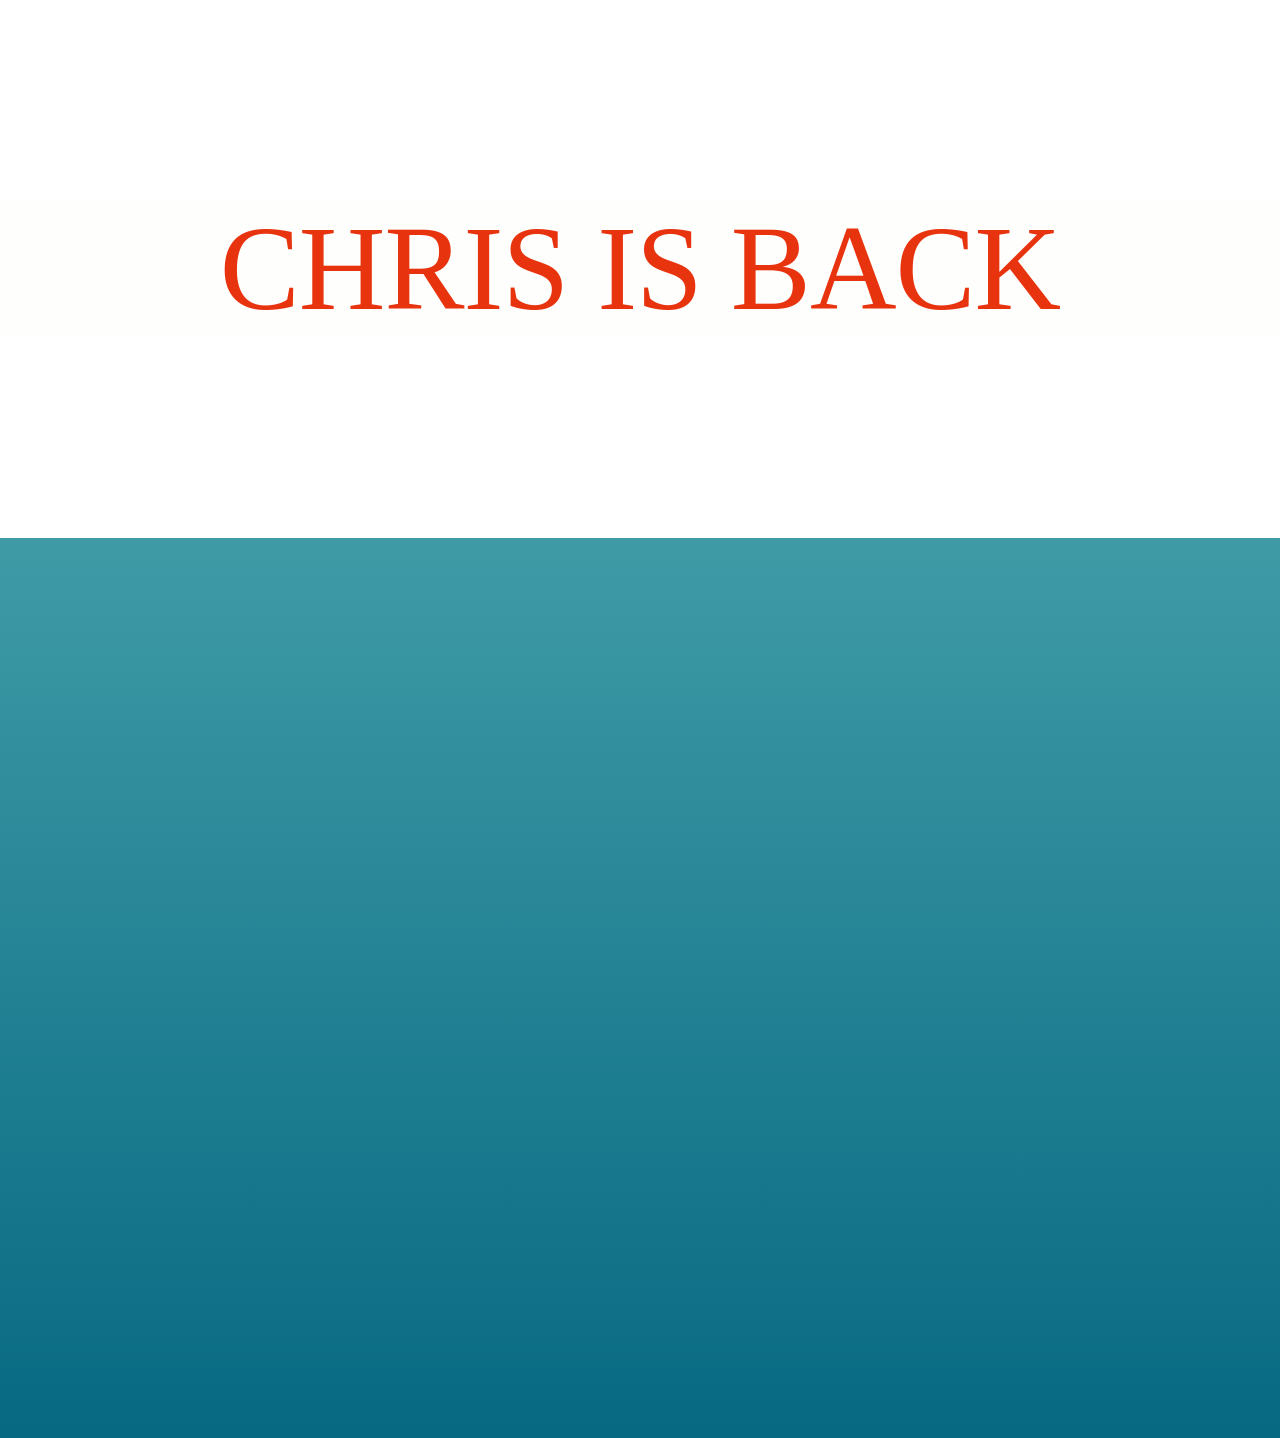
==== index.html @ 7722e214 "Rename assets/index.html to index.html" ====
<html>
<head>
    <title>Chris is Back</title>
    <link rel="stylesheet" href="assets/main.css" />
</head>
<body>


    <div class="outer-wrapper">
        <div class="header">
            <h1>
                Chris Is Back
            </h1>
        </div>
        <div class="water">
            <div class="swimmer"></div>
            <div class="code"></div>
            <div class="chris"></div>
        </div>
    </div>
    <script
        src="http://midijs.net/lib/midi.js"
    ></script>
    <script>
        MIDIjs.play('assets/jaws.mid');
    </script>
    <script type="text/javascript">
    (function(i,s,o,g,r,a,m){i['GoogleAnalyticsObject']=r;i[r]=i[r]||function(){
    (i[r].q=i[r].q||[]).push(arguments)},i[r].l=1*new Date();a=s.createElement(o),
    m=s.getElementsByTagName(o)[0];a.async=1;a.src=g;m.parentNode.insertBefore(a,m)
    })(window,document,'script','//www.google-analytics.com/analytics.js','ga');

    ga('create', 'UA-GOOGLES-1', 'auto');
    ga('send', 'pageview');

    </script>
</body>
</html>
---- assets/main.css ----
article,
aside,
details,
figcaption,
figure,
footer,
header,
hgroup,
nav,
section,
summary {
  display: block; }


audio,
canvas,
video {
  display: inline-block; }


audio:not([controls]) {
  display: none;
  height: 0; }


[hidden], template {
  display: none; }


html {
  background: #fff;
  color: #000;
  -webkit-text-size-adjust: 100%;
  -ms-text-size-adjust: 100%; }


html,
button,
input,
select,
textarea {
  font-family: sans-serif; }


body {
  margin: 0; }


a {
  background: transparent; }
  a:focus {
    outline: thin dotted; }
  a:hover, a:active {
    outline: 0; }


h1 {
  font-size: 2em;
  margin: 0.67em 0; }


h2 {
  font-size: 1.5em;
  margin: 0.83em 0; }


h3 {
  font-size: 1.17em;
  margin: 1em 0; }


h4 {
  font-size: 1em;
  margin: 1.33em 0; }


h5 {
  font-size: 0.83em;
  margin: 1.67em 0; }


h6 {
  font-size: 0.75em;
  margin: 2.33em 0; }


abbr[title] {
  border-bottom: 1px dotted; }


b,
strong {
  font-weight: bold; }


dfn {
  font-style: italic; }


mark {
  background: #ff0;
  color: #000; }


code,
kbd,
pre,
samp {
  font-family: monospace, serif;
  font-size: 1em; }


pre {
  white-space: pre;
  white-space: pre-wrap;
  word-wrap: break-word; }


q {
  quotes: "\201C" "\201D" "\2018" "\2019"; }


q:before, q:after {
  content: '';
  content: none; }


small {
  font-size: 80%; }


sub,
sup {
  font-size: 75%;
  line-height: 0;
  position: relative;
  vertical-align: baseline; }


sup {
  top: -0.5em; }


sub {
  bottom: -0.25em; }


img {
  border: 0; }


svg:not(:root) {
  overflow: hidden; }


figure {
  margin: 0; }


fieldset {
  border: 1px solid #c0c0c0;
  margin: 0 2px;
  padding: 0.35em 0.625em 0.75em; }


legend {
  border: 0;
  padding: 0;
  white-space: normal; }


button,
input,
select,
textarea {
  font-family: inherit;
  font-size: 100%;
  margin: 0;
  vertical-align: baseline; }


button, input {
  line-height: normal; }


button,
select {
  text-transform: none; }


button,
html input[type="button"],
input[type="reset"],
input[type="submit"] {
  -webkit-appearance: button;
  cursor: pointer; }


button[disabled],
input[disabled] {
  cursor: default; }


button::-moz-focus-inner, input::-moz-focus-inner {
  border: 0;
  padding: 0; }


textarea {
  overflow: auto;
  vertical-align: top; }


table {
  border-collapse: collapse;
  border-spacing: 0; }


input[type="search"] {
  -webkit-appearance: textfield;
  -moz-box-sizing: content-box;
  -webkit-box-sizing: content-box;
  box-sizing: content-box; }
  input[type="search"]::-webkit-search-cancel-button, input[type="search"]::-webkit-search-decoration {
    -webkit-appearance: none; }
input[type="checkbox"], input[type="radio"] {
  box-sizing: border-box;
  padding: 0; }


@font-face {
  font-family: 'Amity-Jack';
  src: url("Amity-Jack.ttf.woff") format("woff"), url("Amity-Jack.ttf.svg#Amity-Jack") format("svg"), url("Amity-Jack.ttf.eot"), url("Amity-Jack.eot?#iefix") format("embedded-opentype");
  font-weight: normal;
  font-style: normal; }
.header {
  background-color: #fefefc; }
  .header h1 {
    color: #e8330f;
    font-weight: normal;
    font-family: Amity-Jack;
    text-align: center;
    width: 90%;
    text-transform: uppercase;
    margin: 200px 5%;
    font-size: 120px;
    letter-spacing: -1px; }


.water {
  background: #3f9ba6;
  background: -moz-linear-gradient(top, #3f9ba6 0%, #076982 100%);
  background: -webkit-linear-gradient(top, #3f9ba6 0%, #076982 100%);
  background: -ms-linear-gradient(top, #3f9ba6 0%, #076982 100%);
  background: linear-gradient(to bottom, #3f9ba6 0%, #076982 100%);
  height: 100%;
  position: relative; }


.swimmer {
  height: 500px;
  background-position: 50%;
  background-repeat: no-repeat;
  background-size: cover;
  background-image: url(http://i899.photobucket.com/albums/ac196/bokchoy08/Mobile%20Uploads/swimmer.png);
  position: absolute;
  left: 0;
  right: 0;
  max-width: 960px;
  margin: -250px auto 0; }


.ben {
  background-image: url(chris.png);
  background-position: 50% bottom;
  background-repeat: no-repeat;
  background-size: cover;
  position: absolute;
  bottom: 0;
  left: 0;
  right: 0;
  margin: 0 auto;
  max-width: 100%;
  width: 700px;
  height: 700px; }


@-moz-keyframes flickerAnimation {
  /* flame pulses */
  0% {
    opacity: 1; }
  50% {
    opacity: 0.1; }
  100% {
    opacity: 1; } }
@-webkit-keyframes flickerAnimation {
  /* flame pulses */
  0% {
    opacity: 1; }
  50% {
    opacity: 0.1; }
  100% {
    opacity: 1; } }
@keyframes flickerAnimation {
  /* flame pulses */
  0% {
    opacity: 1; }
  50% {
    opacity: 0.1; }
  100% {
    opacity: 1; } }
.code {
  width: 671px;
  height: 761px;
  max-width: 100%;
  background-position: 50%;
  background-repeat: no-repeat;
  background-size: cover;
  background-image: url(http://i899.photobucket.com/albums/ac196/bokchoy08/Mobile%20Uploads/code.png);
  position: absolute;
  bottom: 0;
  left: 0;
  z-index: 100;
  opacity: 1;
  -moz-animation: flickerAnimation 5s infinite;
  -webkit-animation: flickerAnimation 5s infinite;
  animation: flickerAnimation 5s infinite; }


/*# sourceMappingURL=main.css.map */
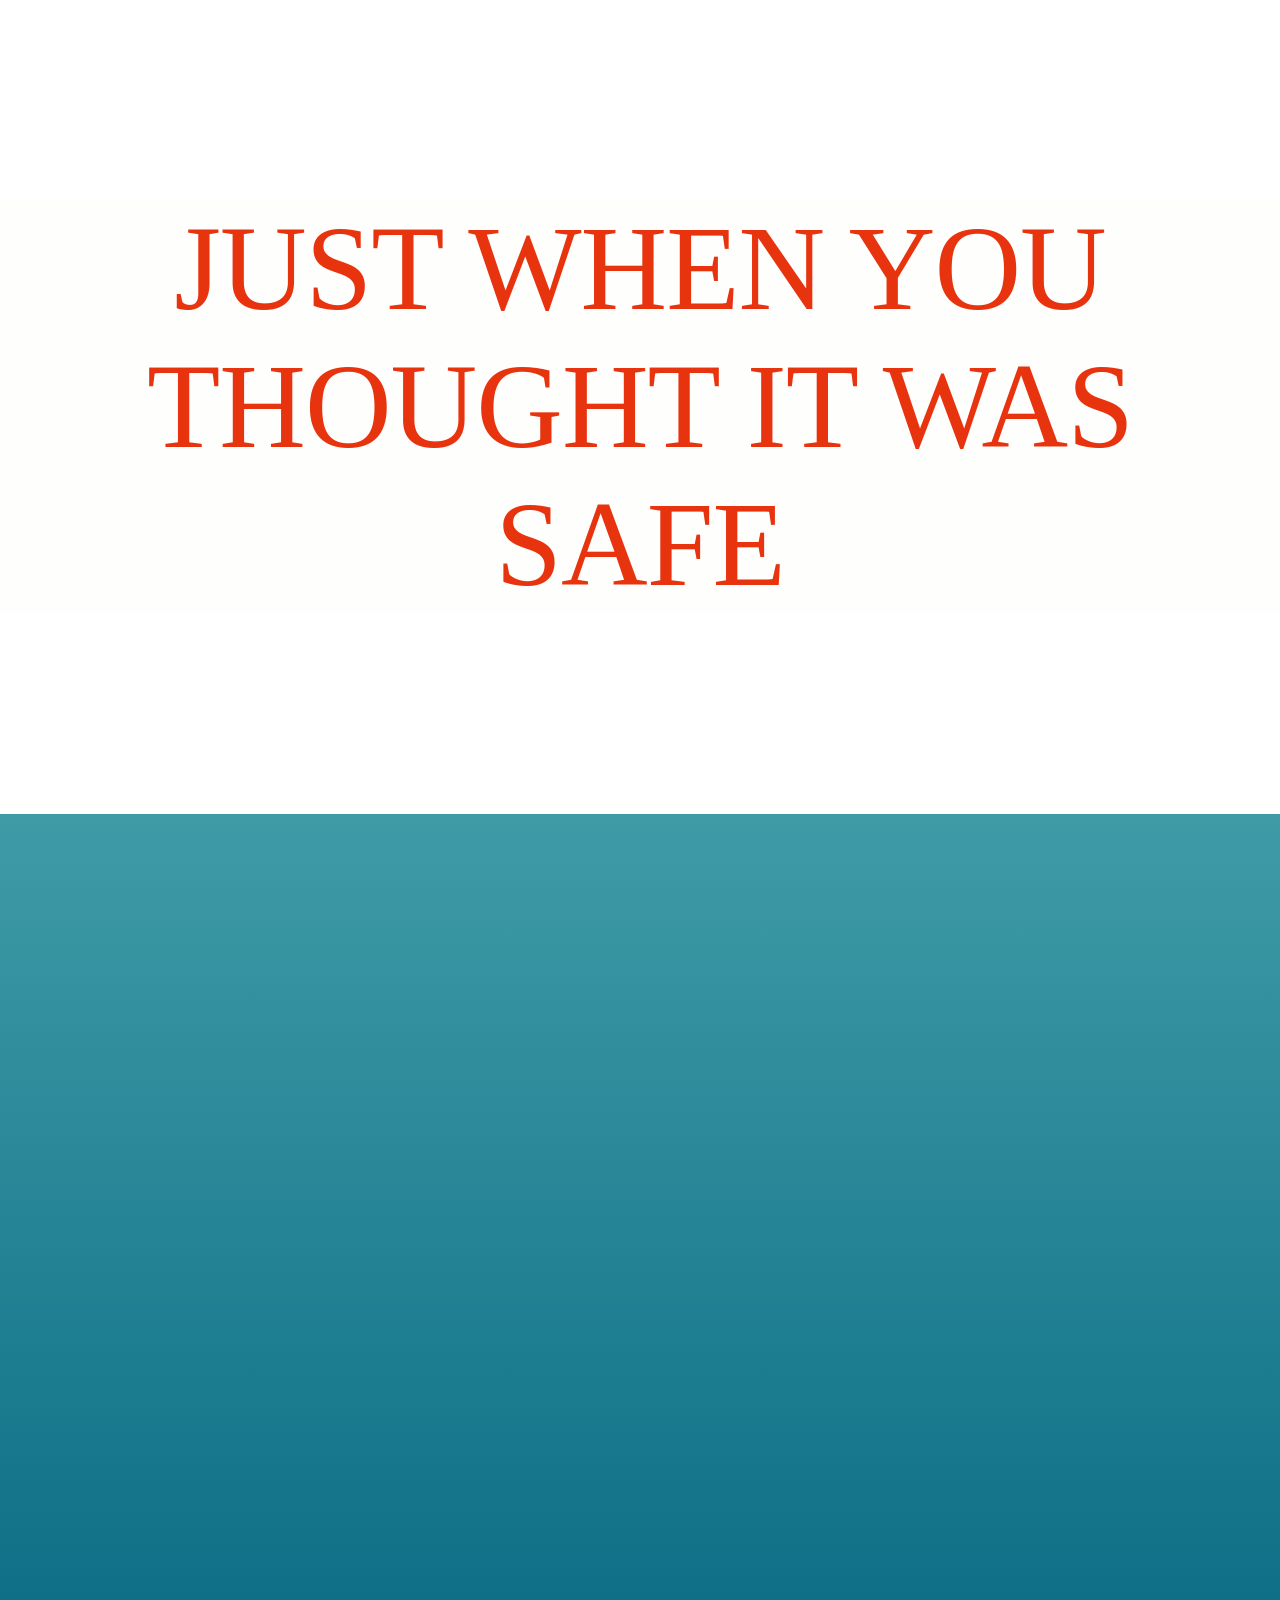
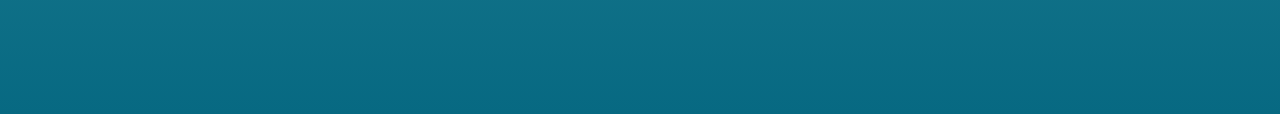
==== commit f616b10d: "Update index.html" ====
--- a/index.html
+++ b/index.html
@@ -9,7 +9,7 @@
     <div class="outer-wrapper">
         <div class="header">
             <h1>
-                Chris Is Back
+                Just When You Thought it was Safe
             </h1>
         </div>
         <div class="water">
@@ -22,7 +22,7 @@
         src="http://midijs.net/lib/midi.js"
     ></script>
     <script>
-        MIDIjs.play('assets/jaws.mid');
+        MIDIjs.play('http://moviethemes.net/music/J/Jaws_1__ver-1.mid');
     </script>
     <script type="text/javascript">
     (function(i,s,o,g,r,a,m){i['GoogleAnalyticsObject']=r;i[r]=i[r]||function(){
